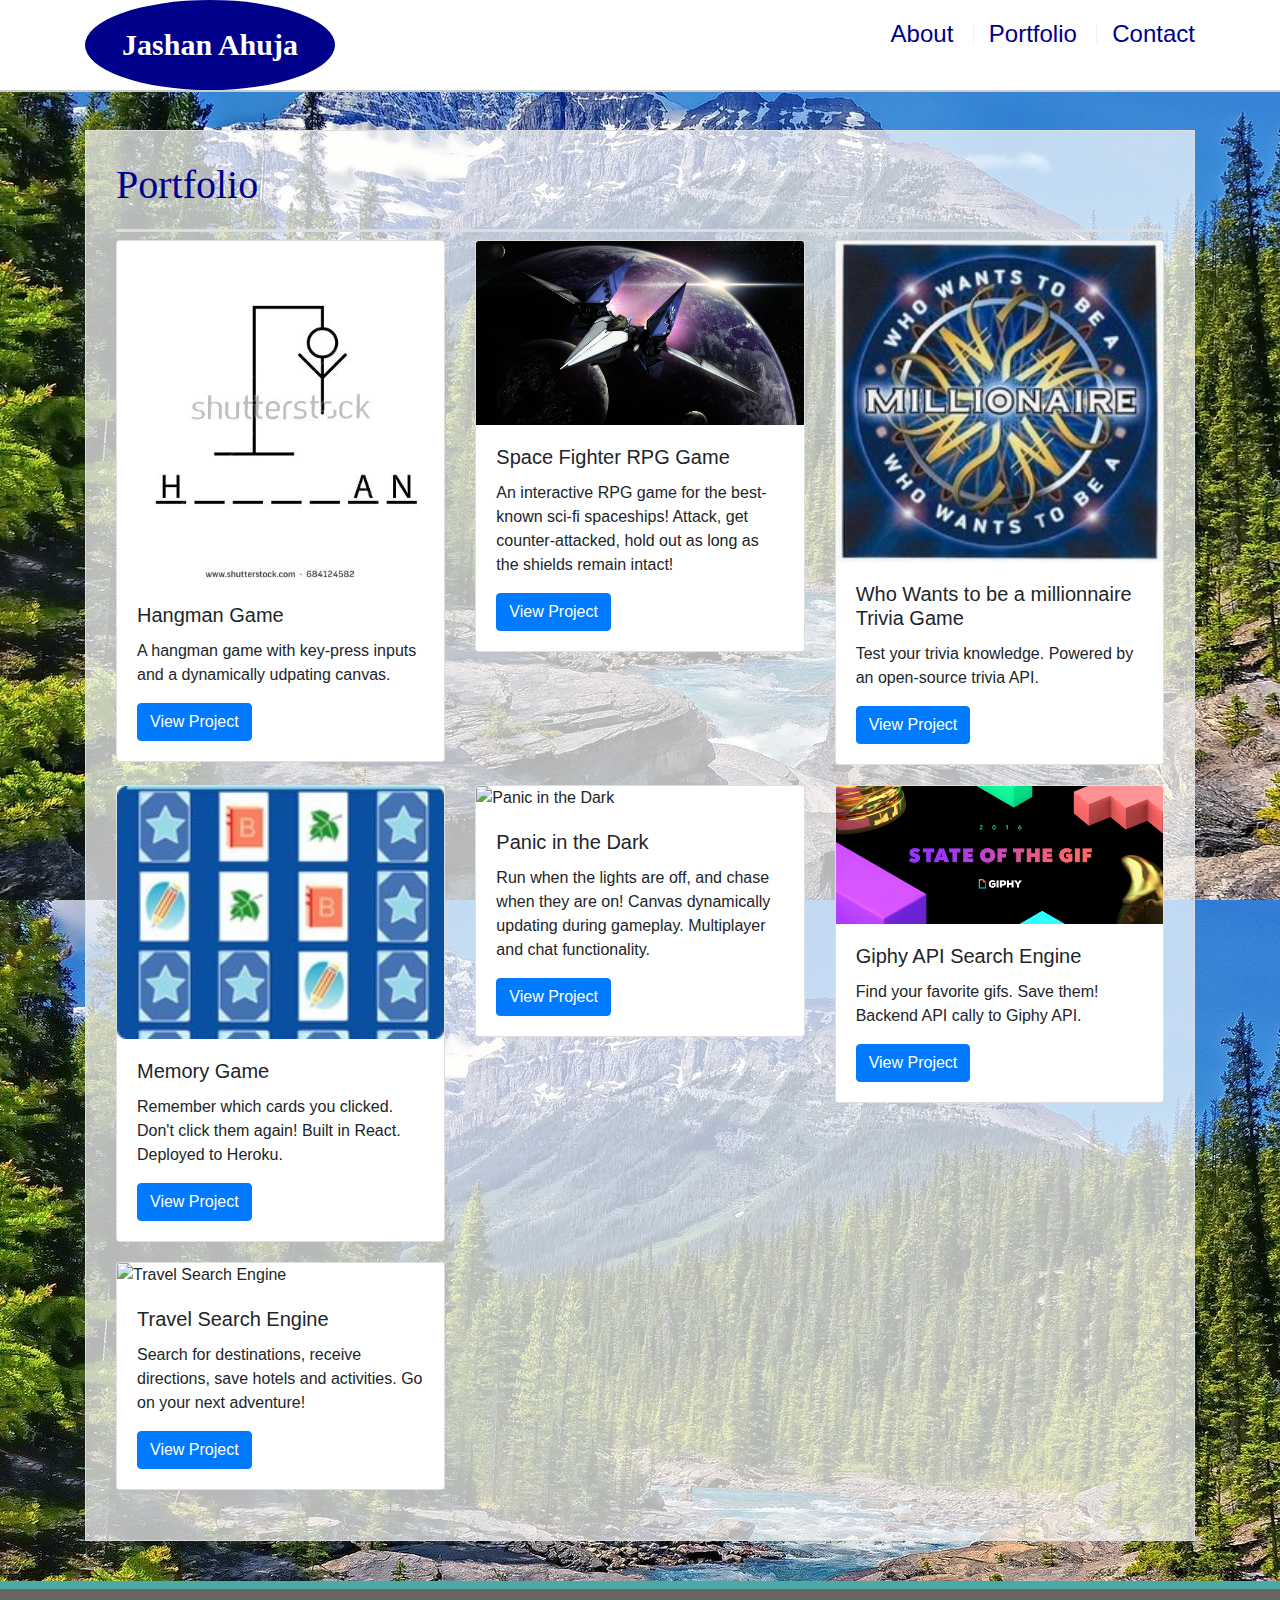
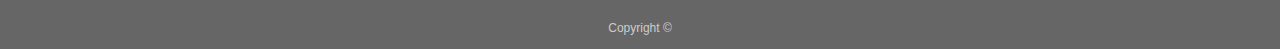
==== portfolio.html @ 66aa168a "Site Files" ====
<!doctype html>
<html lang="en-us">

<head>
  <meta charset="UTF-8">
  <title>Portfolio | Jashan Ahuja</title>
  <link rel="stylesheet" type="text/css" href="assets/css/reset.css">
  <link rel="stylesheet" type="text/css" href="assets/css/style.css">
  <link rel="stylesheet" href="https://maxcdn.bootstrapcdn.com/bootstrap/4.0.0/css/bootstrap.min.css" integrity="sha384-Gn5384xqQ1aoWXA+058RXPxPg6fy4IWvTNh0E263XmFcJlSAwiGgFAW/dAiS6JXm" crossorigin="anonymous">
</head>

<body>

  <header id="masthead">
    <div class="container">
      <a href="index.html" id="logo">Jashan Ahuja</a>
      <nav>
        <a href="index.html">About</a>
        <a href="portfolio.html">Portfolio</a>
        <a href="contact.html">Contact</a>
      </nav>
    </div>
  </header>

  <div id="main-container" class="container">
    <section class="main-section">
      <h1 class="pageTitle">Portfolio</h1>

      <div class="row">
        <div class="col-sm-4">
          <div class="card">
            <img class="card-img-top" src="assets/images/hangman-image.jpg" alt="Hangman">
            <div class="card-body">
              <h5 class="card-title">Hangman Game</h5>
              <p class="card-text">A hangman game with key-press inputs and a dynamically udpating canvas.</p>
              <a href="https://jnahuja.github.io/Hangman-Game/" class="btn btn-primary">View Project</a>
            </div>
          </div>
        </div>
        <div class="col-sm-4">
          <div class="card">
            <img class="card-img-top" src="assets/images/rpg-image.jpg" alt="Space Fighter RPG Game">
            <div class="card-body">
              <h5 class="card-title">Space Fighter RPG Game</h5>
              <p class="card-text">An interactive RPG game for the best-known sci-fi spaceships! Attack, get counter-attacked, hold out as long as the shields remain intact!</p>
              <a href="https://jnahuja.github.io/week-4-game/" class="btn btn-primary">View Project</a>
            </div>
          </div>
        </div>
        <div class="col-sm-4">
          <div class="card">
            <img class="card-img-top" src="assets/images/trivia-image.jpg" alt="Trivia Game">
            <div class="card-body">
              <h5 class="card-title">Who Wants to be a millionnaire Trivia Game</h5>
              <p class="card-text">Test your trivia knowledge. Powered by an open-source trivia API.</p>
              <a href="https://jnahuja.github.io/TriviaGame/" class="btn btn-primary">View Project</a>
            </div>
          </div>
        </div>
      </div>

      <div class="row">
          <div class="col-sm-4">
            <div class="card">
              <img class="card-img-top" src="assets/images/memory-image.jpg" alt="Memory Game">
              <div class="card-body">
                <h5 class="card-title">Memory Game</h5>
                <p class="card-text">Remember which cards you clicked. Don't click them again! Built in React. Deployed to Heroku.</p>
                <a href="https://react-memory-game1.herokuapp.com/" class="btn btn-primary">View Project</a>
              </div>
            </div>
          </div>
          <div class="col-sm-4">
            <div class="card">
              <img class="card-img-top" src="assets/images/pitd-image.jpg" alt="Panic in the Dark">
              <div class="card-body">
                <h5 class="card-title">Panic in the Dark</h5>
                <p class="card-text">Run when the lights are off, and chase when they are on! Canvas dynamically updating during gameplay. Multiplayer and chat functionality.</p>
                <a href="http://panicinthedark.herokuapp.com/" class="btn btn-primary">View Project</a>
              </div>
            </div>
          </div>
          <div class="col-sm-4">
            <div class="card">
              <img class="card-img-top" src="assets/images/giphy-image.gif" alt="Giphy API Search Engine">
              <div class="card-body">
                <h5 class="card-title">Giphy API Search Engine</h5>
                <p class="card-text">Find your favorite gifs. Save them! Backend API cally to Giphy API.</p>
                <a href="https://jnahuja.github.io/Giphy-Site/" class="btn btn-primary">View Project</a>
              </div>
            </div>
          </div>
        </div>

        <div class="row">
            <div class="col-sm-4">
              <div class="card">
                <img class="card-img-top" src="assets/images/travel-image.jpg" alt="Travel Search Engine">
                <div class="card-body">
                  <h5 class="card-title">Travel Search Engine</h5>
                  <p class="card-text">Search for destinations, receive directions, save hotels and activities. Go on your next adventure!</p>
                  <a href="https://stlefebvre.github.io/TravelGroupProject/" class="btn btn-primary">View Project</a>
                </div>
              </div>
            </div>
            <!-- <div class="col-sm-4">
              <div class="card">
                <img class="card-img-top" src="assets/images/technics-q-c-640-480-5.jpg" alt="Panic in the Dark">
                <div class="card-body">
                  <h5 class="card-title">Panic in the Dark</h5>
                  <p class="card-text">With supporting text below as a natural lead-in to additional content.</p>
                  <a href="http://panicinthedark.herokuapp.com/" class="btn btn-primary">View Project</a>
                </div>
              </div>
            </div>
            <div class="col-sm-4">
              <div class="card">
                <img class="card-img-top" src="assets/images/technics-q-c-640-480-5.jpg" alt="Giphy API Search Engine">
                <div class="card-body">
                  <h5 class="card-title">Giphy API Search Engine</h5>
                  <p class="card-text">With supporting text below as a natural lead-in to additional content.</p>
                  <a href="https://jnahuja.github.io/Giphy-Site/" class="btn btn-primary">View Project</a>
                </div>
              </div>
            </div> -->
          </div>

        
        

      

      

     
      
      <!-- <div class="card" style="width: 18rem;">
        <img class="card-img-top" src="..." alt="Card image cap">
        <div class="card-body">
          <h5 class="card-title">Card title</h5>
          <p class="card-text">Some quick example text to build on the card title and make up the bulk of the card's content.</p>
          <a href="#" class="btn btn-primary">Go somewhere</a>
        </div>
      </div> -->

      <!-- <div class="work">
          <a href="https://jnahuja.github.io/Hangman-Game/">
            <img src="assets/images/technics-q-c-640-480-1.jpg" alt="hangman">
          </a>
        <h3>Hangman</h3>
      </div>
      <div class="work">
        <a href="https://jnahuja.github.io/week-4-game/">
          <img src="assets/images/technics-q-c-640-480-2.jpg" alt="RPG Game">
        </a>
        <h3>RPG Game</h3>
      </div>
      <div class="work">
        <a href="https://jnahuja.github.io/TriviaGame/">
          <img src="assets/images/technics-q-c-640-480-5.jpg" alt="Trivia Game">
        </a>
        <h3>Trivia Game</h3>
      </div>

      <div class="work">
        <a href="https://react-memory-game1.herokuapp.com/">
          <img src="assets/images/technics-q-c-640-480-5.jpg" alt="Memory Game">
        </a>
        <h3>Memory Game</h3>
      </div>

      <div class="work">
        <a href="http://panicinthedark.herokuapp.com/">
          <img src="assets/images/technics-q-c-640-480-5.jpg" alt="Panic in the Dark - Version 1">
        </a>
        <h3>Panic in the Dark - Version 1</h3>
      </div>

      <div class="work">
        <a href="https://jnahuja.github.io/Giphy-Site/">
          <img src="assets/images/technics-q-c-640-480-5.jpg" alt="Giphy API Search Engine">
        </a>
        <h3>Giphy API Search Engine</h3>
      </div>

      <div class="work">
        <a href="https://stlefebvre.github.io/TravelGroupProject/">
          <img src="assets/images/technics-q-c-640-480-5.jpg" alt="Travel Search Engine">
        </a>
        <h3>Travel Search Engine</h3>
      </div> -->

    </section>

  </div>

  <footer>
    <div class="container">
      Copyright &copy; 
    </div>
  </footer>
</body>

</html>
---- assets/css/style.css ----
body {
  font-family: Arial, "Helvetica Neue", Helvetica, sans-serif;
  font-size: 18px;
  line-height: 34px;
  color: #777;
  /* background: url("../images/concrete_seamless.png"); */
  background: url("../images/mountain-image.jpg");
  /* background-image: url(http://puckettexcursions.com/wp-content/uploads/2015/10/mount-mckinley-898378__180.jpg); */

}

* {
  box-sizing: border-box;
}

/* general */

.container {
  width: 100%;
  max-width: 960px;
  margin: 0 auto;
  clear: both;
  /* background-image: "http://puckettexcursions.com/wp-content/uploads/2015/10/mount-mckinley-898378__180.jpg"; */
}

h1,
h2,
h3,
p {
  margin-bottom: 20px;
}

p:last-child {
  margin-bottom: 0;
}

h1,
h2,
h3 {
  font-family: Georgia, Times, "Times New Roman", serif;
  font-weight: 700;
  /* color: #4aaaa5; */
  color: darkblue;
}

h1 {
  padding-bottom: 20px;
  font-size: 30px;
  line-height: 49px;
  border-bottom: 3px solid #ddd;
}

h2,
h3 {
  font-size: 22px;
}

.pageTitle {
  color: darkblue;
  font-family: Georgia, Times, "Times New Roman", serif;
}

.textContent {
  /* font-family: 'M PLUS Rounded 1c', sans-serif; */
  font-family: 'Open Sans', sans-serif;
  font-size: 20px;
  line-height: 180%;
  color: black;
  font: bold;
}

/* header */

#masthead {
  position: fixed;
  z-index: 99;
  width: 100%;
  margin: 0 0 30px;
  overflow: auto;
  color: #fff;
  background: #fff;
  /* background: darkblue; */
  border-bottom: 2px solid #ccc;
}



#logo {
  float: left;
  width: 250px;
  height: 90px;
  font-family: Georgia, Times, "Times New Roman", serif;
  font-size: 30px;
  font-weight: 700;
  line-height: 90px;
  color: #fff;
  text-align: center;
  text-decoration: none;
  /* background: #4aaaa5; */
  background: darkblue;
  border-radius: 50%;
}

nav {
  float: right;
  margin-top: 25px;
}

nav a {
  display: inline-block;
  padding-left: 15px;
  margin-left: 15px;
  line-height: 18px;
  /* color: #999; */
  color: darkblue;
  font-size: 24px;
  text-decoration: none;
  border-left: 1px solid #efefef;
}

.nav:hover a {
  color: black;
}

nav a:first-child {
  border-left: 0 none;
}

/* footer */

footer {
  padding: 30px 0;
  clear: both;
  font-size: 12px;
  color: #fff;
  color: #ccc;
  text-align: center;
  background: #666;
  border-top: 8px solid #4aaaa5;
  height: 50px;
}

h3, h2 {
  padding-bottom: 20px;
  margin-bottom: 15px;
  line-height: 22px;
  border-bottom: 2px solid #eee;
}

/* main */

#main-container {
  padding-top: 130px;
  min-height: calc(100vh - 70px);
  /* background-image: url(http://puckettexcursions.com/wp-content/uploads/2015/10/mount-mckinley-898378__180.jpg); */
}

.main-section {
  float: left;
  width: 100%;
  /* max-width: 960px; */
  padding: 30px;
  margin: 0 0 40px;
  /* background: #fff; */
  background: rgba(255, 255, 255, 0.7);
  border: 1px solid #ddd;
  /* opacity: 50%; */
}

.main-section-index {
  float: left;
  width: 100%;
  /* max-width: 960px; */
  padding: 30px;
  margin: 0 0 40px;
  /* background: #fff; */
  background: rgba(255, 255, 255, 0.9);
  border: 1px solid #ddd;
  /* opacity: 50%; */
}

.card {
  margin-bottom: 20px;
}
/* portfolio page */

.work {
  position: relative;
  float: left;
  width: 274px;
  margin: 20px 0 25px;
  overflow: auto;
}

.work:nth-child(even) {
  margin-right: 40px;
}

.work img {
  width: 100%;
  border: 0 none;
  opacity: 0.8;
}

.work h3 {
  position: absolute;
  bottom: 20px;
  width: 100%;
  padding: 15px;
  margin-bottom: 0;
  font-weight: 300;
  line-height: 30px;
  color: #fff;
  text-align: center;
  /* background: #4aaaa5; */
  background: darkblue;
  border-bottom: 0;
}

.auth-image {
  float: left;
  width: 200px;
  height: auto;
  margin-top: 10px;
  margin-right: 25px;
}

/* contact page */

#contact-form ul {
  margin-bottom: 20px;
}

#contact-form li {
  margin-bottom: 10px;
}

label,
input[type=text],
input[type=email],
textarea {
  display: block;
  width: 100%;
}

input[type=text],
input[type=email],
textarea {
  height: 35px;
  padding: 0 10px;
  font-size: 14px;
  border: 1px solid #ddd;
}

textarea {
  height: 200px;
}

input[type=submit] {
  padding: 10px 30px;
  font-size: 18px;
  color: #fff;
  cursor: pointer;
  /* background: #4aaaa5; */
  background: darkblue;
  border: 0 none;
}




/*
  These rules take effect when the browser's width
  is either 768px or less.
*/

@media screen and (max-width: 768px) {
  #masthead {
    top: 0;
    padding-left: 30px;
    padding-right: 20px;
  }

  nav {
    /* text-align: center;
    width: 100%; */
    /* padding-bottom: 10px; */
    /* margin-top: 15px; */
    padding-right: 20px;
  }

  #main-container {
    padding-top: 100px;
  }

  .main-section{
    width: auto;
    margin: 40px 30px;
    float: inherit;
    overflow: auto;
  }
}



@media screen and (max-width: 640px) {


  #logo {
    width: 100%;
  }
  
  #masthead {
    position: static;
  }

  nav {
    text-align: center;
    width: 100%;
    padding-bottom: 10px;
    margin-top: 15px;
  }

  nav a {
    padding: 10px 40px;
    margin: 0;
  }

  #main-container {
    padding-top: 0;
  }

  .main-section{
    width: auto;
    margin: 40px 30px;
    float: inherit;
    overflow: auto;
  }

  .work {
    width: 100%;
  }

  /* The body's bg color will be #333
  body {
    background-color: #333;
  } */

  /* #sidebar {
    float: none;
  } */

  /* The wrapper's width will be 600px */
  /* .wrapper {
    width: 600px;
  } */
}
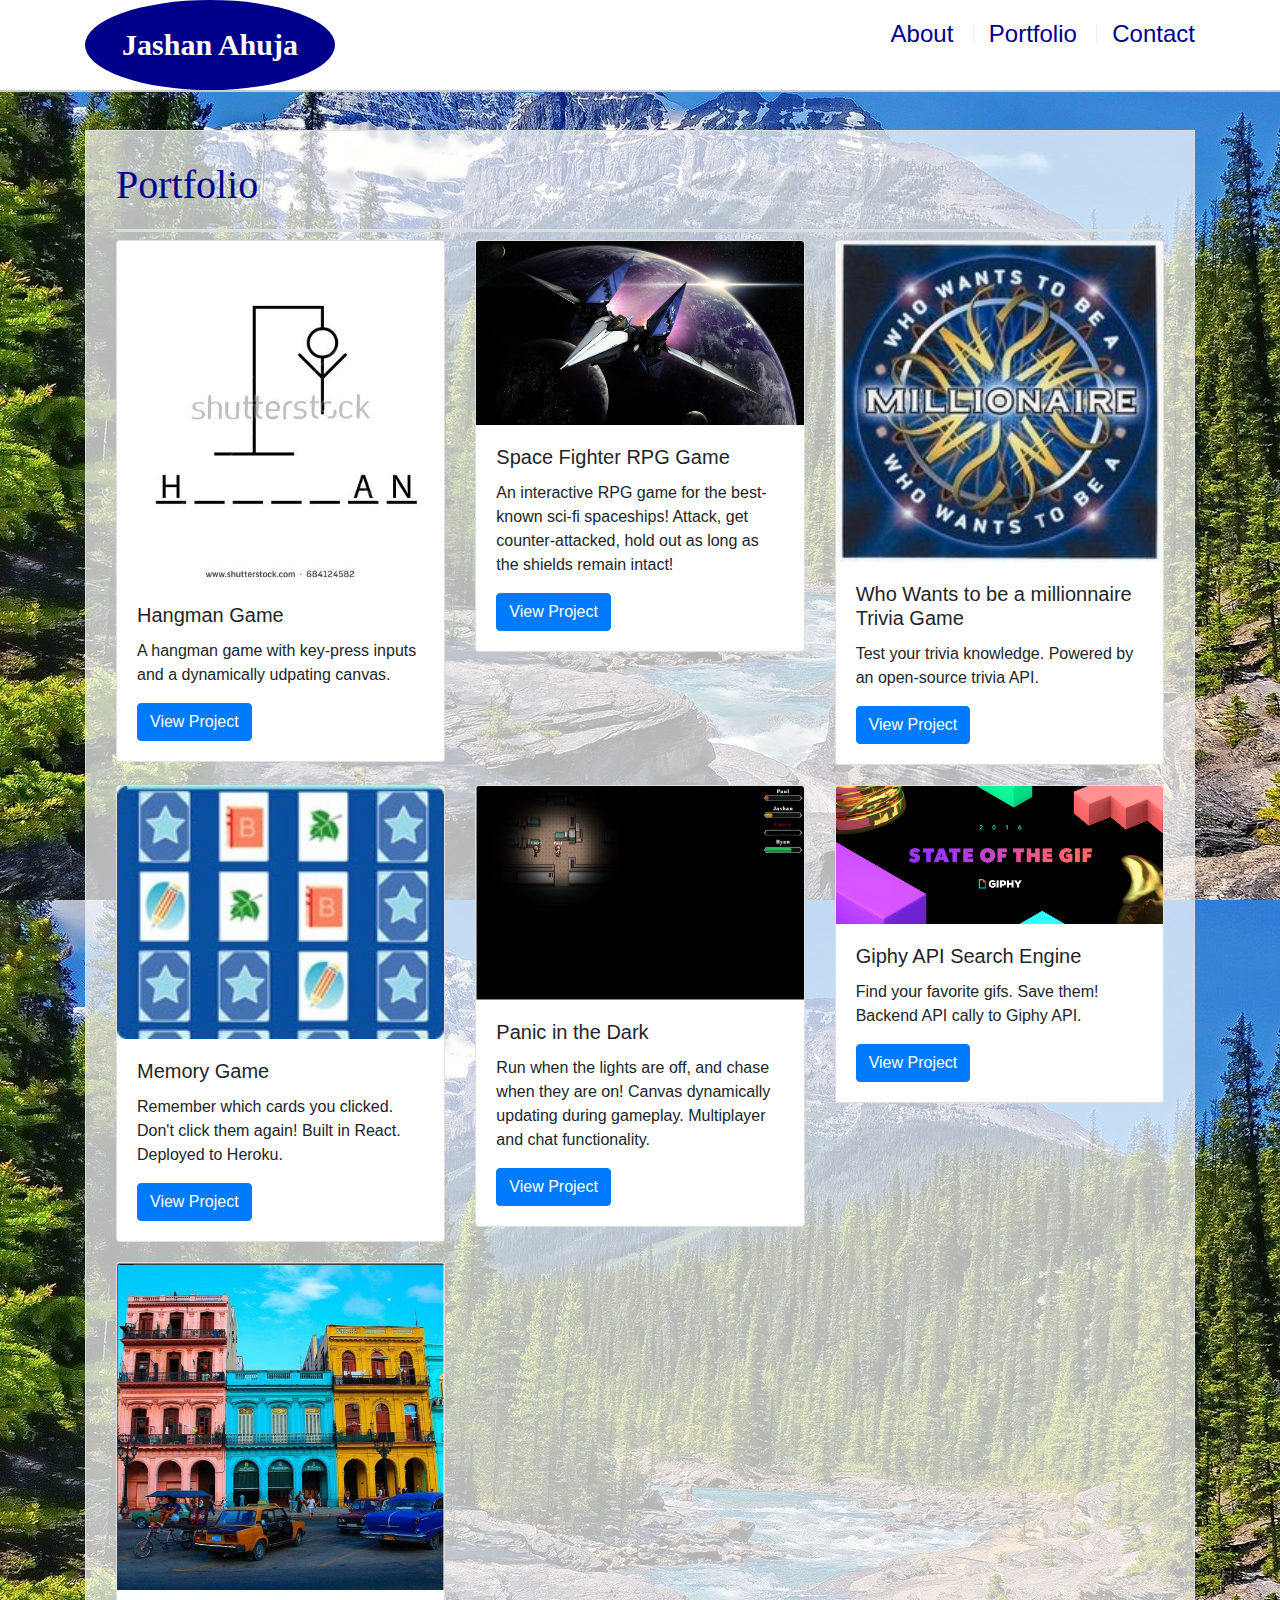
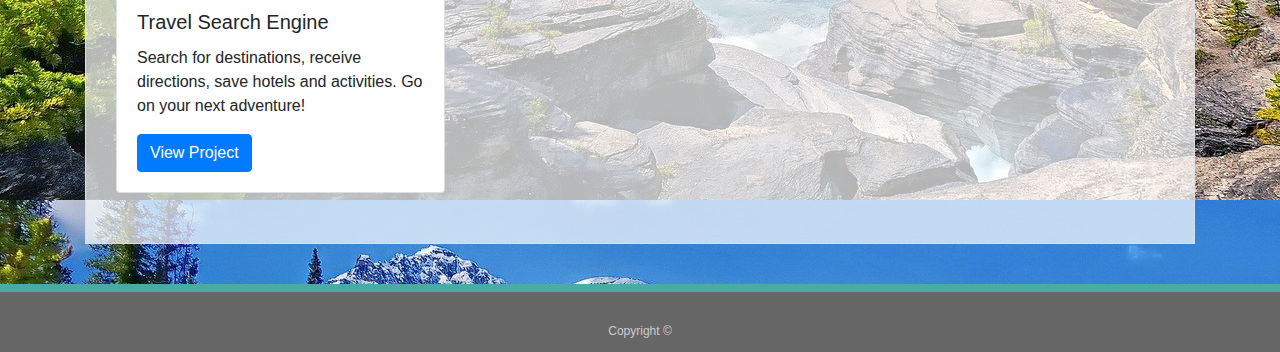
==== commit 565dc3f7: "Updated Images" ====
--- a/portfolio.html
+++ b/portfolio.html
@@ -72,7 +72,7 @@
           </div>
           <div class="col-sm-4">
             <div class="card">
-              <img class="card-img-top" src="assets/images/pitd-image.jpg" alt="Panic in the Dark">
+              <img class="card-img-top" src="assets/images/pitd-image.JPG" alt="Panic in the Dark">
               <div class="card-body">
                 <h5 class="card-title">Panic in the Dark</h5>
                 <p class="card-text">Run when the lights are off, and chase when they are on! Canvas dynamically updating during gameplay. Multiplayer and chat functionality.</p>
@@ -95,7 +95,7 @@
         <div class="row">
             <div class="col-sm-4">
               <div class="card">
-                <img class="card-img-top" src="assets/images/travel-image.jpg" alt="Travel Search Engine">
+                <img class="card-img-top" src="assets/images/travel-image.JPG" alt="Travel Search Engine">
                 <div class="card-body">
                   <h5 class="card-title">Travel Search Engine</h5>
                   <p class="card-text">Search for destinations, receive directions, save hotels and activities. Go on your next adventure!</p>
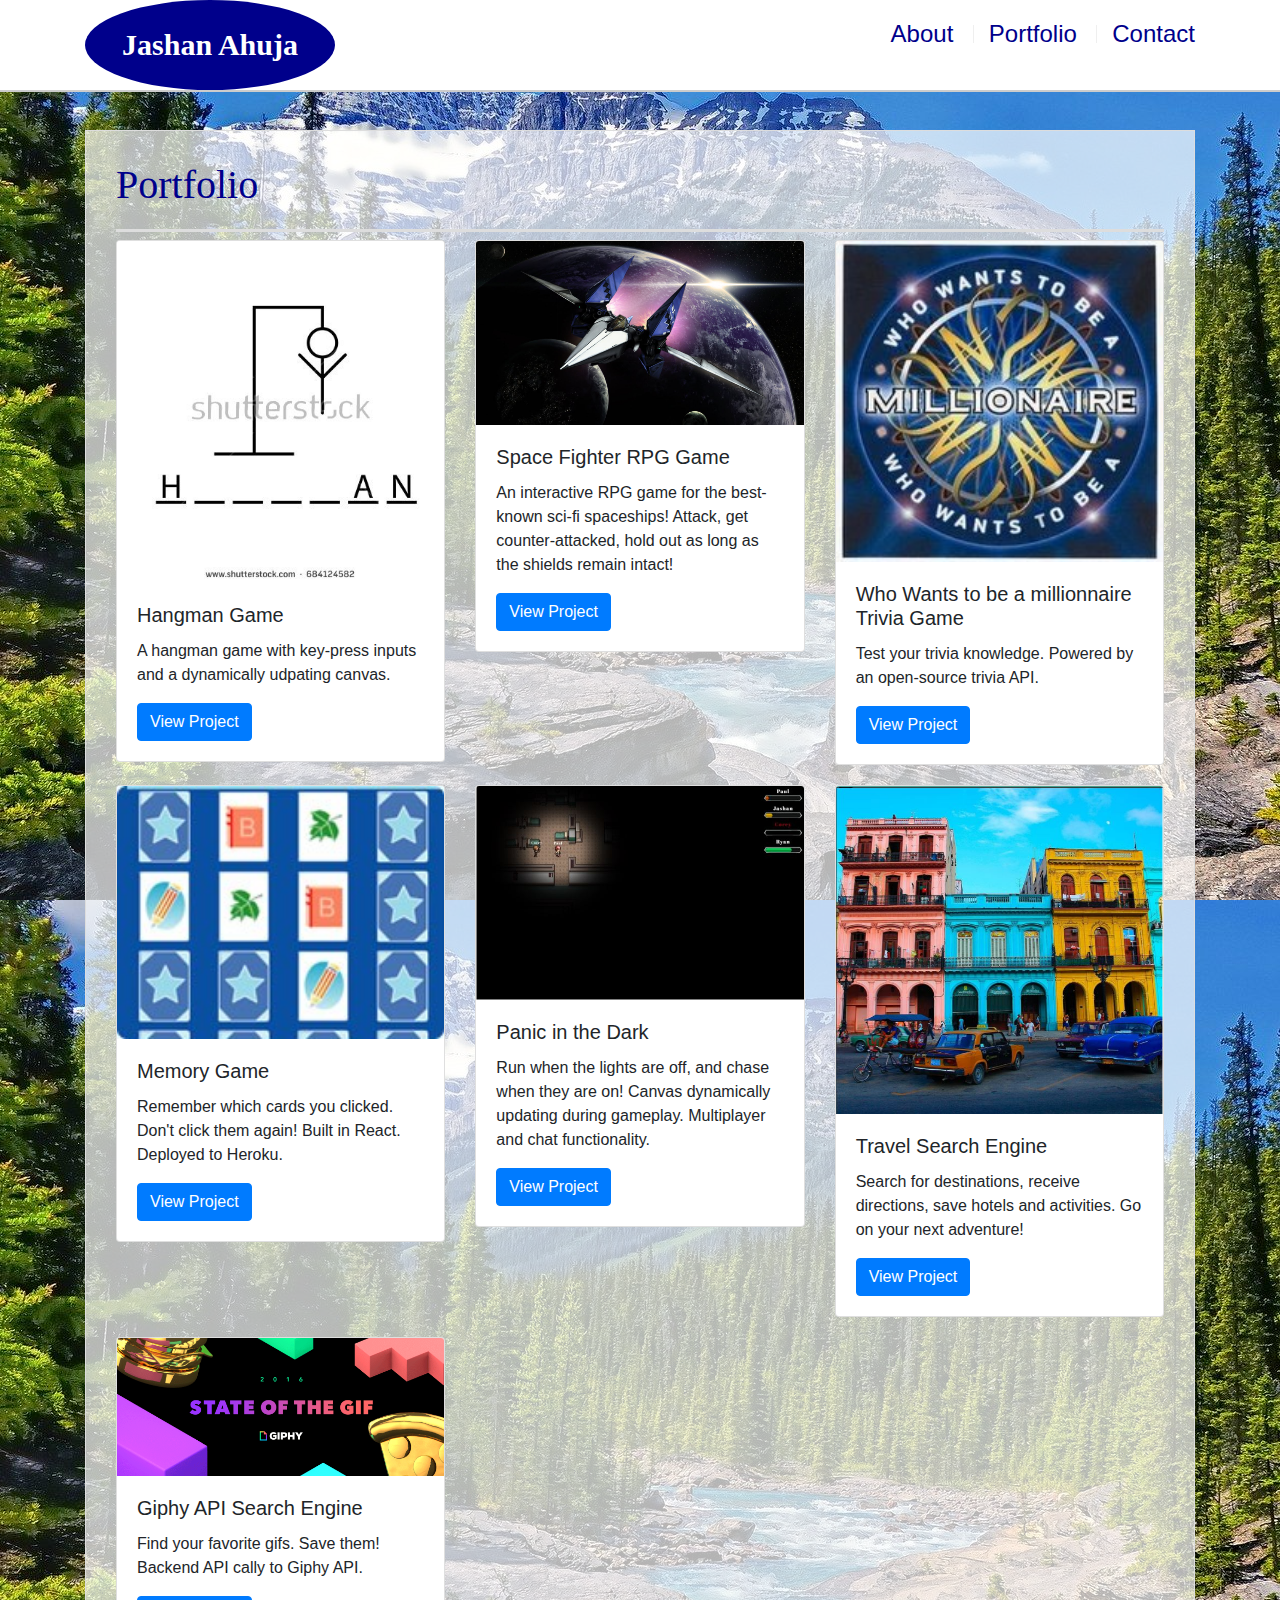
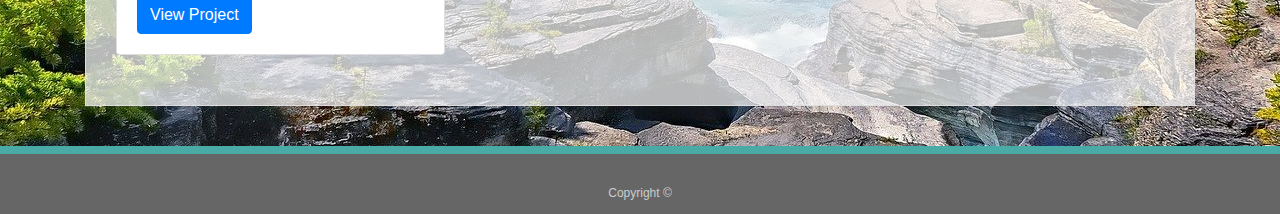
==== commit 992e72e2: "Updated positions of images." ====
--- a/portfolio.html
+++ b/portfolio.html
@@ -82,6 +82,16 @@
           </div>
           <div class="col-sm-4">
             <div class="card">
+              <img class="card-img-top" src="assets/images/travel-image.JPG" alt="Travel Search Engine">
+              <div class="card-body">
+                <h5 class="card-title">Travel Search Engine</h5>
+                <p class="card-text">Search for destinations, receive directions, save hotels and activities. Go on your next adventure!</p>
+                <a href="https://stlefebvre.github.io/TravelGroupProject/" class="btn btn-primary">View Project</a>
+              </div>
+            </div>
+          </div>
+          <!-- <div class="col-sm-4">
+            <div class="card">
               <img class="card-img-top" src="assets/images/giphy-image.gif" alt="Giphy API Search Engine">
               <div class="card-body">
                 <h5 class="card-title">Giphy API Search Engine</h5>
@@ -89,11 +99,21 @@
                 <a href="https://jnahuja.github.io/Giphy-Site/" class="btn btn-primary">View Project</a>
               </div>
             </div>
-          </div>
+          </div> -->
         </div>
 
         <div class="row">
             <div class="col-sm-4">
+              <div class="card">
+                <img class="card-img-top" src="assets/images/giphy-image.gif" alt="Giphy API Search Engine">
+                <div class="card-body">
+                  <h5 class="card-title">Giphy API Search Engine</h5>
+                  <p class="card-text">Find your favorite gifs. Save them! Backend API cally to Giphy API.</p>
+                  <a href="https://jnahuja.github.io/Giphy-Site/" class="btn btn-primary">View Project</a>
+                </div>
+              </div>
+            </div>
+            <!-- <div class="col-sm-4">
               <div class="card">
                 <img class="card-img-top" src="assets/images/travel-image.JPG" alt="Travel Search Engine">
                 <div class="card-body">
@@ -102,7 +122,7 @@
                   <a href="https://stlefebvre.github.io/TravelGroupProject/" class="btn btn-primary">View Project</a>
                 </div>
               </div>
-            </div>
+            </div> -->
             <!-- <div class="col-sm-4">
               <div class="card">
                 <img class="card-img-top" src="assets/images/technics-q-c-640-480-5.jpg" alt="Panic in the Dark">
